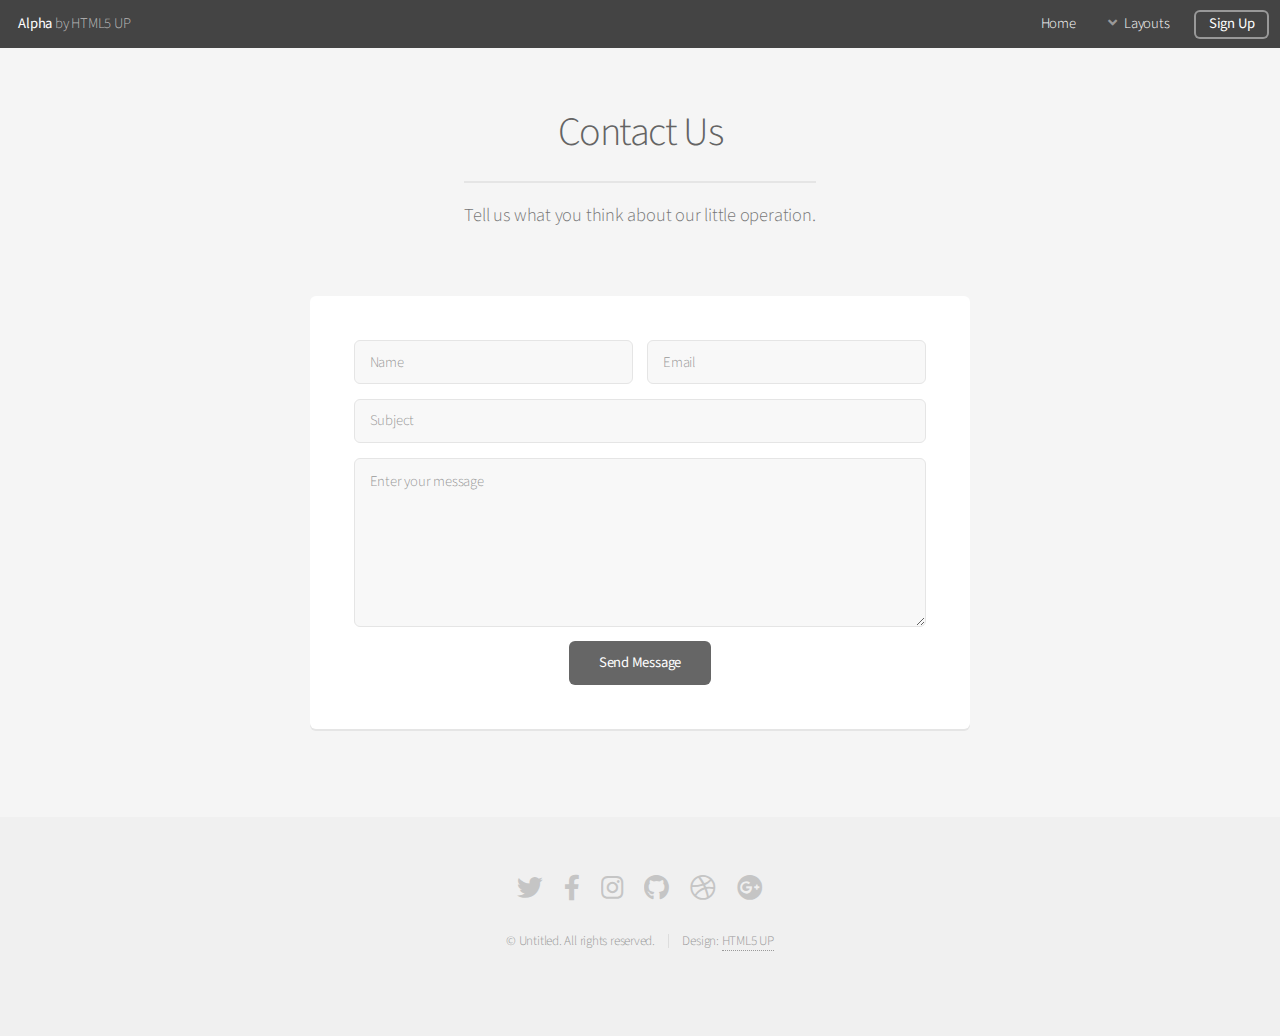
==== contact.html @ 0a2e301f "first commit" ====
<!DOCTYPE HTML>
<!--
	Alpha by HTML5 UP
	html5up.net | @ajlkn
	Free for personal and commercial use under the CCA 3.0 license (html5up.net/license)
-->
<html>
	<head>
		<title>Contact - Alpha by HTML5 UP</title>
		<meta charset="utf-8" />
		<meta name="viewport" content="width=device-width, initial-scale=1, user-scalable=no" />
		<link rel="stylesheet" href="assets/css/main.css" />
	</head>
	<body class="is-preload">
		<div id="page-wrapper">

			<!-- Header -->
				<header id="header">
					<h1><a href="index.html">Alpha</a> by HTML5 UP</h1>
					<nav id="nav">
						<ul>
							<li><a href="index.html">Home</a></li>
							<li>
								<a href="#" class="icon solid fa-angle-down">Layouts</a>
								<ul>
									<li><a href="generic.html">Generic</a></li>
									<li><a href="contact.html">Contact</a></li>
									<li><a href="elements.html">Elements</a></li>
									<li>
										<a href="#">Submenu</a>
										<ul>
											<li><a href="#">Option One</a></li>
											<li><a href="#">Option Two</a></li>
											<li><a href="#">Option Three</a></li>
											<li><a href="#">Option Four</a></li>
										</ul>
									</li>
								</ul>
							</li>
							<li><a href="#" class="button">Sign Up</a></li>
						</ul>
					</nav>
				</header>

			<!-- Main -->
				<section id="main" class="container medium">
					<header>
						<h2>Contact Us</h2>
						<p>Tell us what you think about our little operation.</p>
					</header>
					<div class="box">
						<form method="post" action="#">
							<div class="row gtr-50 gtr-uniform">
								<div class="col-6 col-12-mobilep">
									<input type="text" name="name" id="name" value="" placeholder="Name" />
								</div>
								<div class="col-6 col-12-mobilep">
									<input type="email" name="email" id="email" value="" placeholder="Email" />
								</div>
								<div class="col-12">
									<input type="text" name="subject" id="subject" value="" placeholder="Subject" />
								</div>
								<div class="col-12">
									<textarea name="message" id="message" placeholder="Enter your message" rows="6"></textarea>
								</div>
								<div class="col-12">
									<ul class="actions special">
										<li><input type="submit" value="Send Message" /></li>
									</ul>
								</div>
							</div>
						</form>
					</div>
				</section>

			<!-- Footer -->
				<footer id="footer">
					<ul class="icons">
						<li><a href="#" class="icon brands fa-twitter"><span class="label">Twitter</span></a></li>
						<li><a href="#" class="icon brands fa-facebook-f"><span class="label">Facebook</span></a></li>
						<li><a href="#" class="icon brands fa-instagram"><span class="label">Instagram</span></a></li>
						<li><a href="#" class="icon brands fa-github"><span class="label">Github</span></a></li>
						<li><a href="#" class="icon brands fa-dribbble"><span class="label">Dribbble</span></a></li>
						<li><a href="#" class="icon brands fa-google-plus"><span class="label">Google+</span></a></li>
					</ul>
					<ul class="copyright">
						<li>&copy; Untitled. All rights reserved.</li><li>Design: <a href="http://html5up.net">HTML5 UP</a></li>
					</ul>
				</footer>

		</div>

		<!-- Scripts -->
			<script src="assets/js/jquery.min.js"></script>
			<script src="assets/js/jquery.dropotron.min.js"></script>
			<script src="assets/js/jquery.scrollex.min.js"></script>
			<script src="assets/js/browser.min.js"></script>
			<script src="assets/js/breakpoints.min.js"></script>
			<script src="assets/js/util.js"></script>
			<script src="assets/js/main.js"></script>

	</body>
</html>
---- assets/css/main.css ----
@import url("fontawesome-all.min.css");
@import url("https://fonts.googleapis.com/css?family=Source+Sans+Pro:300,400,300italic,400italic");

/*
	Alpha by HTML5 UP
	html5up.net | @ajlkn
	Free for personal and commercial use under the CCA 3.0 license (html5up.net/license)
*/

/* Reset */

/* Based on meyerweb.com/eric/tools/css/reset (v2.0 | 20110126 | License: public domain) */

	html, body, div, span, applet, object,
	iframe, h1, h2, h3, h4, h5, h6, p, blockquote,
	pre, a, abbr, acronym, address, big, cite,
	code, del, dfn, em, img, ins, kbd, q, s, samp,
	small, strike, strong, sub, sup, tt, var, b,
	u, i, center, dl, dt, dd, ol, ul, li, fieldset,
	form, label, legend, table, caption, tbody,
	tfoot, thead, tr, th, td, article, aside,
	canvas, details, embed, figure, figcaption,
	footer, header, hgroup, menu, nav, output, ruby,
	section, summary, time, mark, audio, video {
		margin: 0;
		padding: 0;
		border: 0;
		font-size: 100%;
		font: inherit;
		vertical-align: baseline;
	}

	article, aside, details, figcaption, figure,
	footer, header, hgroup, menu, nav, section {
		display: block;
	}

	body {
		line-height: 1;
	}

	ol, ul {
		list-style: none;
	}

	blockquote, q {
		quotes: none;
	}

		blockquote:before, blockquote:after, q:before, q:after {
			content: '';
			content: none;
		}

	table {
		border-collapse: collapse;
		border-spacing: 0;
	}

	body {
		-webkit-text-size-adjust: none;
	}

	mark {
		background-color: transparent;
		color: inherit;
	}

	input::-moz-focus-inner {
		border: 0;
		padding: 0;
	}

	input, select, textarea {
		-moz-appearance: none;
		-webkit-appearance: none;
		-ms-appearance: none;
		appearance: none;
	}

/* Basic */

	@-ms-viewport {
		width: device-width;
	}

	body {
		-ms-overflow-style: scrollbar;
	}

	@media screen and (max-width: 480px) {

		html, body {
			min-width: 320px;
		}

	}

	html {
		box-sizing: border-box;
	}

	*, *:before, *:after {
		box-sizing: inherit;
	}

	body {
		background: #f5f5f5;
	}

	body, input, select, textarea {
		color: #777;
		font-family: "Source Sans Pro", sans-serif;
		font-size: 16pt;
		font-weight: 300;
		line-height: 1.65em;
		letter-spacing: -0.015em;
	}

	a {
		-moz-transition: color 0.2s ease-in-out, border-bottom-color 0.2s ease-in-out;
		-webkit-transition: color 0.2s ease-in-out, border-bottom-color 0.2s ease-in-out;
		-ms-transition: color 0.2s ease-in-out, border-bottom-color 0.2s ease-in-out;
		transition: color 0.2s ease-in-out, border-bottom-color 0.2s ease-in-out;
		border-bottom: dotted 1px;
		color: #e89980;
		text-decoration: none;
	}

		a:hover {
			border-bottom-color: transparent;
		}

	strong, b {
		color: #646464;
		font-weight: 400;
	}

	em, i {
		font-style: italic;
	}

	p {
		margin: 0 0 2em 0;
	}

	h1, h2, h3, h4, h5, h6 {
		color: #646464;
		font-weight: 300;
		line-height: 1em;
		margin: 0 0 0.5em 0;
	}

		h1 a, h2 a, h3 a, h4 a, h5 a, h6 a {
			color: inherit;
			text-decoration: none;
		}

	h2 {
		font-size: 2.25em;
		line-height: 1.5em;
		letter-spacing: -0.035em;
	}

	h3 {
		font-size: 1.75em;
		line-height: 1.5em;
		letter-spacing: -0.025em;
	}

	h4 {
		font-size: 1.1em;
		line-height: 1.5em;
		letter-spacing: 0;
	}

	h5 {
		font-size: 0.9em;
		line-height: 1.5em;
		letter-spacing: 0;
	}

	h6 {
		font-size: 0.7em;
		line-height: 1.5em;
		letter-spacing: 0;
	}

	sub {
		font-size: 0.8em;
		position: relative;
		top: 0.5em;
	}

	sup {
		font-size: 0.8em;
		position: relative;
		top: -0.5em;
	}

	hr {
		border: 0;
		border-bottom: solid 2px #e5e5e5;
		margin: 2em 0;
	}

		hr.major {
			margin: 3em 0;
		}

	blockquote {
		border-left: solid 4px #e5e5e5;
		font-style: italic;
		margin: 0 0 2em 0;
		padding: 0.5em 0 0.5em 2em;
	}

	pre {
		-webkit-overflow-scrolling: touch;
		background: #f8f8f8;
		border-radius: 6px;
		border: solid 1px #e5e5e5;
		font-family: monospace;
		font-size: 0.9em;
		line-height: 1.75em;
		margin: 0 0 2em 0;
		overflow-x: auto;
		padding: 1em 1.5em;
	}

	code {
		background: #f8f8f8;
		border-radius: 6px;
		border: solid 1px #e5e5e5;
		font-family: monospace;
		font-size: 0.9em;
		margin: 0 0.25em;
		padding: 0.25em 0.65em;
	}

	.align-left {
		text-align: left;
	}

	.align-center {
		text-align: center;
	}

	.align-right {
		text-align: right;
	}

/* Row */

	.row {
		display: flex;
		flex-wrap: wrap;
		box-sizing: border-box;
		align-items: stretch;
	}

		.row > * {
			box-sizing: border-box;
		}

		.row.gtr-uniform > * > :last-child {
			margin-bottom: 0;
		}

		.row.aln-left {
			justify-content: flex-start;
		}

		.row.aln-center {
			justify-content: center;
		}

		.row.aln-right {
			justify-content: flex-end;
		}

		.row.aln-top {
			align-items: flex-start;
		}

		.row.aln-middle {
			align-items: center;
		}

		.row.aln-bottom {
			align-items: flex-end;
		}

		.row > .imp {
			order: -1;
		}

		.row > .col-1 {
			width: 8.33333%;
		}

		.row > .off-1 {
			margin-left: 8.33333%;
		}

		.row > .col-2 {
			width: 16.66667%;
		}

		.row > .off-2 {
			margin-left: 16.66667%;
		}

		.row > .col-3 {
			width: 25%;
		}

		.row > .off-3 {
			margin-left: 25%;
		}

		.row > .col-4 {
			width: 33.33333%;
		}

		.row > .off-4 {
			margin-left: 33.33333%;
		}

		.row > .col-5 {
			width: 41.66667%;
		}

		.row > .off-5 {
			margin-left: 41.66667%;
		}

		.row > .col-6 {
			width: 50%;
		}

		.row > .off-6 {
			margin-left: 50%;
		}

		.row > .col-7 {
			width: 58.33333%;
		}

		.row > .off-7 {
			margin-left: 58.33333%;
		}

		.row > .col-8 {
			width: 66.66667%;
		}

		.row > .off-8 {
			margin-left: 66.66667%;
		}

		.row > .col-9 {
			width: 75%;
		}

		.row > .off-9 {
			margin-left: 75%;
		}

		.row > .col-10 {
			width: 83.33333%;
		}

		.row > .off-10 {
			margin-left: 83.33333%;
		}

		.row > .col-11 {
			width: 91.66667%;
		}

		.row > .off-11 {
			margin-left: 91.66667%;
		}

		.row > .col-12 {
			width: 100%;
		}

		.row > .off-12 {
			margin-left: 100%;
		}

		.row.gtr-0 {
			margin-top: 0;
			margin-left: 0em;
		}

			.row.gtr-0 > * {
				padding: 0 0 0 0em;
			}

			.row.gtr-0.gtr-uniform {
				margin-top: 0em;
			}

				.row.gtr-0.gtr-uniform > * {
					padding-top: 0em;
				}

		.row.gtr-25 {
			margin-top: 0;
			margin-left: -0.5em;
		}

			.row.gtr-25 > * {
				padding: 0 0 0 0.5em;
			}

			.row.gtr-25.gtr-uniform {
				margin-top: -0.5em;
			}

				.row.gtr-25.gtr-uniform > * {
					padding-top: 0.5em;
				}

		.row.gtr-50 {
			margin-top: 0;
			margin-left: -1em;
		}

			.row.gtr-50 > * {
				padding: 0 0 0 1em;
			}

			.row.gtr-50.gtr-uniform {
				margin-top: -1em;
			}

				.row.gtr-50.gtr-uniform > * {
					padding-top: 1em;
				}

		.row {
			margin-top: 0;
			margin-left: -2em;
		}

			.row > * {
				padding: 0 0 0 2em;
			}

			.row.gtr-uniform {
				margin-top: -2em;
			}

				.row.gtr-uniform > * {
					padding-top: 2em;
				}

		.row.gtr-150 {
			margin-top: 0;
			margin-left: -3em;
		}

			.row.gtr-150 > * {
				padding: 0 0 0 3em;
			}

			.row.gtr-150.gtr-uniform {
				margin-top: -3em;
			}

				.row.gtr-150.gtr-uniform > * {
					padding-top: 3em;
				}

		.row.gtr-200 {
			margin-top: 0;
			margin-left: -4em;
		}

			.row.gtr-200 > * {
				padding: 0 0 0 4em;
			}

			.row.gtr-200.gtr-uniform {
				margin-top: -4em;
			}

				.row.gtr-200.gtr-uniform > * {
					padding-top: 4em;
				}

		@media screen and (max-width: 1680px) {

			.row {
				display: flex;
				flex-wrap: wrap;
				box-sizing: border-box;
				align-items: stretch;
			}

				.row > * {
					box-sizing: border-box;
				}

				.row.gtr-uniform > * > :last-child {
					margin-bottom: 0;
				}

				.row.aln-left {
					justify-content: flex-start;
				}

				.row.aln-center {
					justify-content: center;
				}

				.row.aln-right {
					justify-content: flex-end;
				}

				.row.aln-top {
					align-items: flex-start;
				}

				.row.aln-middle {
					align-items: center;
				}

				.row.aln-bottom {
					align-items: flex-end;
				}

				.row > .imp-wide {
					order: -1;
				}

				.row > .col-1-wide {
					width: 8.33333%;
				}

				.row > .off-1-wide {
					margin-left: 8.33333%;
				}

				.row > .col-2-wide {
					width: 16.66667%;
				}

				.row > .off-2-wide {
					margin-left: 16.66667%;
				}

				.row > .col-3-wide {
					width: 25%;
				}

				.row > .off-3-wide {
					margin-left: 25%;
				}

				.row > .col-4-wide {
					width: 33.33333%;
				}

				.row > .off-4-wide {
					margin-left: 33.33333%;
				}

				.row > .col-5-wide {
					width: 41.66667%;
				}

				.row > .off-5-wide {
					margin-left: 41.66667%;
				}

				.row > .col-6-wide {
					width: 50%;
				}

				.row > .off-6-wide {
					margin-left: 50%;
				}

				.row > .col-7-wide {
					width: 58.33333%;
				}

				.row > .off-7-wide {
					margin-left: 58.33333%;
				}

				.row > .col-8-wide {
					width: 66.66667%;
				}

				.row > .off-8-wide {
					margin-left: 66.66667%;
				}

				.row > .col-9-wide {
					width: 75%;
				}

				.row > .off-9-wide {
					margin-left: 75%;
				}

				.row > .col-10-wide {
					width: 83.33333%;
				}

				.row > .off-10-wide {
					margin-left: 83.33333%;
				}

				.row > .col-11-wide {
					width: 91.66667%;
				}

				.row > .off-11-wide {
					margin-left: 91.66667%;
				}

				.row > .col-12-wide {
					width: 100%;
				}

				.row > .off-12-wide {
					margin-left: 100%;
				}

				.row.gtr-0 {
					margin-top: 0;
					margin-left: 0em;
				}

					.row.gtr-0 > * {
						padding: 0 0 0 0em;
					}

					.row.gtr-0.gtr-uniform {
						margin-top: 0em;
					}

						.row.gtr-0.gtr-uniform > * {
							padding-top: 0em;
						}

				.row.gtr-25 {
					margin-top: 0;
					margin-left: -0.5em;
				}

					.row.gtr-25 > * {
						padding: 0 0 0 0.5em;
					}

					.row.gtr-25.gtr-uniform {
						margin-top: -0.5em;
					}

						.row.gtr-25.gtr-uniform > * {
							padding-top: 0.5em;
						}

				.row.gtr-50 {
					margin-top: 0;
					margin-left: -1em;
				}

					.row.gtr-50 > * {
						padding: 0 0 0 1em;
					}

					.row.gtr-50.gtr-uniform {
						margin-top: -1em;
					}

						.row.gtr-50.gtr-uniform > * {
							padding-top: 1em;
						}

				.row {
					margin-top: 0;
					margin-left: -2em;
				}

					.row > * {
						padding: 0 0 0 2em;
					}

					.row.gtr-uniform {
						margin-top: -2em;
					}

						.row.gtr-uniform > * {
							padding-top: 2em;
						}

				.row.gtr-150 {
					margin-top: 0;
					margin-left: -3em;
				}

					.row.gtr-150 > * {
						padding: 0 0 0 3em;
					}

					.row.gtr-150.gtr-uniform {
						margin-top: -3em;
					}

						.row.gtr-150.gtr-uniform > * {
							padding-top: 3em;
						}

				.row.gtr-200 {
					margin-top: 0;
					margin-left: -4em;
				}

					.row.gtr-200 > * {
						padding: 0 0 0 4em;
					}

					.row.gtr-200.gtr-uniform {
						margin-top: -4em;
					}

						.row.gtr-200.gtr-uniform > * {
							padding-top: 4em;
						}

		}

		@media screen and (max-width: 1280px) {

			.row {
				display: flex;
				flex-wrap: wrap;
				box-sizing: border-box;
				align-items: stretch;
			}

				.row > * {
					box-sizing: border-box;
				}

				.row.gtr-uniform > * > :last-child {
					margin-bottom: 0;
				}

				.row.aln-left {
					justify-content: flex-start;
				}

				.row.aln-center {
					justify-content: center;
				}

				.row.aln-right {
					justify-content: flex-end;
				}

				.row.aln-top {
					align-items: flex-start;
				}

				.row.aln-middle {
					align-items: center;
				}

				.row.aln-bottom {
					align-items: flex-end;
				}

				.row > .imp-normal {
					order: -1;
				}

				.row > .col-1-normal {
					width: 8.33333%;
				}

				.row > .off-1-normal {
					margin-left: 8.33333%;
				}

				.row > .col-2-normal {
					width: 16.66667%;
				}

				.row > .off-2-normal {
					margin-left: 16.66667%;
				}

				.row > .col-3-normal {
					width: 25%;
				}

				.row > .off-3-normal {
					margin-left: 25%;
				}

				.row > .col-4-normal {
					width: 33.33333%;
				}

				.row > .off-4-normal {
					margin-left: 33.33333%;
				}

				.row > .col-5-normal {
					width: 41.66667%;
				}

				.row > .off-5-normal {
					margin-left: 41.66667%;
				}

				.row > .col-6-normal {
					width: 50%;
				}

				.row > .off-6-normal {
					margin-left: 50%;
				}

				.row > .col-7-normal {
					width: 58.33333%;
				}

				.row > .off-7-normal {
					margin-left: 58.33333%;
				}

				.row > .col-8-normal {
					width: 66.66667%;
				}

				.row > .off-8-normal {
					margin-left: 66.66667%;
				}

				.row > .col-9-normal {
					width: 75%;
				}

				.row > .off-9-normal {
					margin-left: 75%;
				}

				.row > .col-10-normal {
					width: 83.33333%;
				}

				.row > .off-10-normal {
					margin-left: 83.33333%;
				}

				.row > .col-11-normal {
					width: 91.66667%;
				}

				.row > .off-11-normal {
					margin-left: 91.66667%;
				}

				.row > .col-12-normal {
					width: 100%;
				}

				.row > .off-12-normal {
					margin-left: 100%;
				}

				.row.gtr-0 {
					margin-top: 0;
					margin-left: 0em;
				}

					.row.gtr-0 > * {
						padding: 0 0 0 0em;
					}

					.row.gtr-0.gtr-uniform {
						margin-top: 0em;
					}

						.row.gtr-0.gtr-uniform > * {
							padding-top: 0em;
						}

				.row.gtr-25 {
					margin-top: 0;
					margin-left: -0.5em;
				}

					.row.gtr-25 > * {
						padding: 0 0 0 0.5em;
					}

					.row.gtr-25.gtr-uniform {
						margin-top: -0.5em;
					}

						.row.gtr-25.gtr-uniform > * {
							padding-top: 0.5em;
						}

				.row.gtr-50 {
					margin-top: 0;
					margin-left: -1em;
				}

					.row.gtr-50 > * {
						padding: 0 0 0 1em;
					}

					.row.gtr-50.gtr-uniform {
						margin-top: -1em;
					}

						.row.gtr-50.gtr-uniform > * {
							padding-top: 1em;
						}

				.row {
					margin-top: 0;
					margin-left: -2em;
				}

					.row > * {
						padding: 0 0 0 2em;
					}

					.row.gtr-uniform {
						margin-top: -2em;
					}

						.row.gtr-uniform > * {
							padding-top: 2em;
						}

				.row.gtr-150 {
					margin-top: 0;
					margin-left: -3em;
				}

					.row.gtr-150 > * {
						padding: 0 0 0 3em;
					}

					.row.gtr-150.gtr-uniform {
						margin-top: -3em;
					}

						.row.gtr-150.gtr-uniform > * {
							padding-top: 3em;
						}

				.row.gtr-200 {
					margin-top: 0;
					margin-left: -4em;
				}

					.row.gtr-200 > * {
						padding: 0 0 0 4em;
					}

					.row.gtr-200.gtr-uniform {
						margin-top: -4em;
					}

						.row.gtr-200.gtr-uniform > * {
							padding-top: 4em;
						}

		}

		@media screen and (max-width: 980px) {

			.row {
				display: flex;
				flex-wrap: wrap;
				box-sizing: border-box;
				align-items: stretch;
			}

				.row > * {
					box-sizing: border-box;
				}

				.row.gtr-uniform > * > :last-child {
					margin-bottom: 0;
				}

				.row.aln-left {
					justify-content: flex-start;
				}

				.row.aln-center {
					justify-content: center;
				}

				.row.aln-right {
					justify-content: flex-end;
				}

				.row.aln-top {
					align-items: flex-start;
				}

				.row.aln-middle {
					align-items: center;
				}

				.row.aln-bottom {
					align-items: flex-end;
				}

				.row > .imp-narrow {
					order: -1;
				}

				.row > .col-1-narrow {
					width: 8.33333%;
				}

				.row > .off-1-narrow {
					margin-left: 8.33333%;
				}

				.row > .col-2-narrow {
					width: 16.66667%;
				}

				.row > .off-2-narrow {
					margin-left: 16.66667%;
				}

				.row > .col-3-narrow {
					width: 25%;
				}

				.row > .off-3-narrow {
					margin-left: 25%;
				}

				.row > .col-4-narrow {
					width: 33.33333%;
				}

				.row > .off-4-narrow {
					margin-left: 33.33333%;
				}

				.row > .col-5-narrow {
					width: 41.66667%;
				}

				.row > .off-5-narrow {
					margin-left: 41.66667%;
				}

				.row > .col-6-narrow {
					width: 50%;
				}

				.row > .off-6-narrow {
					margin-left: 50%;
				}

				.row > .col-7-narrow {
					width: 58.33333%;
				}

				.row > .off-7-narrow {
					margin-left: 58.33333%;
				}

				.row > .col-8-narrow {
					width: 66.66667%;
				}

				.row > .off-8-narrow {
					margin-left: 66.66667%;
				}

				.row > .col-9-narrow {
					width: 75%;
				}

				.row > .off-9-narrow {
					margin-left: 75%;
				}

				.row > .col-10-narrow {
					width: 83.33333%;
				}

				.row > .off-10-narrow {
					margin-left: 83.33333%;
				}

				.row > .col-11-narrow {
					width: 91.66667%;
				}

				.row > .off-11-narrow {
					margin-left: 91.66667%;
				}

				.row > .col-12-narrow {
					width: 100%;
				}

				.row > .off-12-narrow {
					margin-left: 100%;
				}

				.row.gtr-0 {
					margin-top: 0;
					margin-left: 0em;
				}

					.row.gtr-0 > * {
						padding: 0 0 0 0em;
					}

					.row.gtr-0.gtr-uniform {
						margin-top: 0em;
					}

						.row.gtr-0.gtr-uniform > * {
							padding-top: 0em;
						}

				.row.gtr-25 {
					margin-top: 0;
					margin-left: -0.5em;
				}

					.row.gtr-25 > * {
						padding: 0 0 0 0.5em;
					}

					.row.gtr-25.gtr-uniform {
						margin-top: -0.5em;
					}

						.row.gtr-25.gtr-uniform > * {
							padding-top: 0.5em;
						}

				.row.gtr-50 {
					margin-top: 0;
					margin-left: -1em;
				}

					.row.gtr-50 > * {
						padding: 0 0 0 1em;
					}

					.row.gtr-50.gtr-uniform {
						margin-top: -1em;
					}

						.row.gtr-50.gtr-uniform > * {
							padding-top: 1em;
						}

				.row {
					margin-top: 0;
					margin-left: -2em;
				}

					.row > * {
						padding: 0 0 0 2em;
					}

					.row.gtr-uniform {
						margin-top: -2em;
					}

						.row.gtr-uniform > * {
							padding-top: 2em;
						}

				.row.gtr-150 {
					margin-top: 0;
					margin-left: -3em;
				}

					.row.gtr-150 > * {
						padding: 0 0 0 3em;
					}

					.row.gtr-150.gtr-uniform {
						margin-top: -3em;
					}

						.row.gtr-150.gtr-uniform > * {
							padding-top: 3em;
						}

				.row.gtr-200 {
					margin-top: 0;
					margin-left: -4em;
				}

					.row.gtr-200 > * {
						padding: 0 0 0 4em;
					}

					.row.gtr-200.gtr-uniform {
						margin-top: -4em;
					}

						.row.gtr-200.gtr-uniform > * {
							padding-top: 4em;
						}

		}

		@media screen and (max-width: 840px) {

			.row {
				display: flex;
				flex-wrap: wrap;
				box-sizing: border-box;
				align-items: stretch;
			}

				.row > * {
					box-sizing: border-box;
				}

				.row.gtr-uniform > * > :last-child {
					margin-bottom: 0;
				}

				.row.aln-left {
					justify-content: flex-start;
				}

				.row.aln-center {
					justify-content: center;
				}

				.row.aln-right {
					justify-content: flex-end;
				}

				.row.aln-top {
					align-items: flex-start;
				}

				.row.aln-middle {
					align-items: center;
				}

				.row.aln-bottom {
					align-items: flex-end;
				}

				.row > .imp-narrower {
					order: -1;
				}

				.row > .col-1-narrower {
					width: 8.33333%;
				}

				.row > .off-1-narrower {
					margin-left: 8.33333%;
				}

				.row > .col-2-narrower {
					width: 16.66667%;
				}

				.row > .off-2-narrower {
					margin-left: 16.66667%;
				}

				.row > .col-3-narrower {
					width: 25%;
				}

				.row > .off-3-narrower {
					margin-left: 25%;
				}

				.row > .col-4-narrower {
					width: 33.33333%;
				}

				.row > .off-4-narrower {
					margin-left: 33.33333%;
				}

				.row > .col-5-narrower {
					width: 41.66667%;
				}

				.row > .off-5-narrower {
					margin-left: 41.66667%;
				}

				.row > .col-6-narrower {
					width: 50%;
				}

				.row > .off-6-narrower {
					margin-left: 50%;
				}

				.row > .col-7-narrower {
					width: 58.33333%;
				}

				.row > .off-7-narrower {
					margin-left: 58.33333%;
				}

				.row > .col-8-narrower {
					width: 66.66667%;
				}

				.row > .off-8-narrower {
					margin-left: 66.66667%;
				}

				.row > .col-9-narrower {
					width: 75%;
				}

				.row > .off-9-narrower {
					margin-left: 75%;
				}

				.row > .col-10-narrower {
					width: 83.33333%;
				}

				.row > .off-10-narrower {
					margin-left: 83.33333%;
				}

				.row > .col-11-narrower {
					width: 91.66667%;
				}

				.row > .off-11-narrower {
					margin-left: 91.66667%;
				}

				.row > .col-12-narrower {
					width: 100%;
				}

				.row > .off-12-narrower {
					margin-left: 100%;
				}

				.row.gtr-0 {
					margin-top: 0;
					margin-left: 0em;
				}

					.row.gtr-0 > * {
						padding: 0 0 0 0em;
					}

					.row.gtr-0.gtr-uniform {
						margin-top: 0em;
					}

						.row.gtr-0.gtr-uniform > * {
							padding-top: 0em;
						}

				.row.gtr-25 {
					margin-top: 0;
					margin-left: -0.5em;
				}

					.row.gtr-25 > * {
						padding: 0 0 0 0.5em;
					}

					.row.gtr-25.gtr-uniform {
						margin-top: -0.5em;
					}

						.row.gtr-25.gtr-uniform > * {
							padding-top: 0.5em;
						}

				.row.gtr-50 {
					margin-top: 0;
					margin-left: -1em;
				}

					.row.gtr-50 > * {
						padding: 0 0 0 1em;
					}

					.row.gtr-50.gtr-uniform {
						margin-top: -1em;
					}

						.row.gtr-50.gtr-uniform > * {
							padding-top: 1em;
						}

				.row {
					margin-top: 0;
					margin-left: -2em;
				}

					.row > * {
						padding: 0 0 0 2em;
					}

					.row.gtr-uniform {
						margin-top: -2em;
					}

						.row.gtr-uniform > * {
							padding-top: 2em;
						}

				.row.gtr-150 {
					margin-top: 0;
					margin-left: -3em;
				}

					.row.gtr-150 > * {
						padding: 0 0 0 3em;
					}

					.row.gtr-150.gtr-uniform {
						margin-top: -3em;
					}

						.row.gtr-150.gtr-uniform > * {
							padding-top: 3em;
						}

				.row.gtr-200 {
					margin-top: 0;
					margin-left: -4em;
				}

					.row.gtr-200 > * {
						padding: 0 0 0 4em;
					}

					.row.gtr-200.gtr-uniform {
						margin-top: -4em;
					}

						.row.gtr-200.gtr-uniform > * {
							padding-top: 4em;
						}

		}

		@media screen and (max-width: 736px) {

			.row {
				display: flex;
				flex-wrap: wrap;
				box-sizing: border-box;
				align-items: stretch;
			}

				.row > * {
					box-sizing: border-box;
				}

				.row.gtr-uniform > * > :last-child {
					margin-bottom: 0;
				}

				.row.aln-left {
					justify-content: flex-start;
				}

				.row.aln-center {
					justify-content: center;
				}

				.row.aln-right {
					justify-content: flex-end;
				}

				.row.aln-top {
					align-items: flex-start;
				}

				.row.aln-middle {
					align-items: center;
				}

				.row.aln-bottom {
					align-items: flex-end;
				}

				.row > .imp-mobile {
					order: -1;
				}

				.row > .col-1-mobile {
					width: 8.33333%;
				}

				.row > .off-1-mobile {
					margin-left: 8.33333%;
				}

				.row > .col-2-mobile {
					width: 16.66667%;
				}

				.row > .off-2-mobile {
					margin-left: 16.66667%;
				}

				.row > .col-3-mobile {
					width: 25%;
				}

				.row > .off-3-mobile {
					margin-left: 25%;
				}

				.row > .col-4-mobile {
					width: 33.33333%;
				}

				.row > .off-4-mobile {
					margin-left: 33.33333%;
				}

				.row > .col-5-mobile {
					width: 41.66667%;
				}

				.row > .off-5-mobile {
					margin-left: 41.66667%;
				}

				.row > .col-6-mobile {
					width: 50%;
				}

				.row > .off-6-mobile {
					margin-left: 50%;
				}

				.row > .col-7-mobile {
					width: 58.33333%;
				}

				.row > .off-7-mobile {
					margin-left: 58.33333%;
				}

				.row > .col-8-mobile {
					width: 66.66667%;
				}

				.row > .off-8-mobile {
					margin-left: 66.66667%;
				}

				.row > .col-9-mobile {
					width: 75%;
				}

				.row > .off-9-mobile {
					margin-left: 75%;
				}

				.row > .col-10-mobile {
					width: 83.33333%;
				}

				.row > .off-10-mobile {
					margin-left: 83.33333%;
				}

				.row > .col-11-mobile {
					width: 91.66667%;
				}

				.row > .off-11-mobile {
					margin-left: 91.66667%;
				}

				.row > .col-12-mobile {
					width: 100%;
				}

				.row > .off-12-mobile {
					margin-left: 100%;
				}

				.row.gtr-0 {
					margin-top: 0;
					margin-left: 0em;
				}

					.row.gtr-0 > * {
						padding: 0 0 0 0em;
					}

					.row.gtr-0.gtr-uniform {
						margin-top: 0em;
					}

						.row.gtr-0.gtr-uniform > * {
							padding-top: 0em;
						}

				.row.gtr-25 {
					margin-top: 0;
					margin-left: -0.5em;
				}

					.row.gtr-25 > * {
						padding: 0 0 0 0.5em;
					}

					.row.gtr-25.gtr-uniform {
						margin-top: -0.5em;
					}

						.row.gtr-25.gtr-uniform > * {
							padding-top: 0.5em;
						}

				.row.gtr-50 {
					margin-top: 0;
					margin-left: -1em;
				}

					.row.gtr-50 > * {
						padding: 0 0 0 1em;
					}

					.row.gtr-50.gtr-uniform {
						margin-top: -1em;
					}

						.row.gtr-50.gtr-uniform > * {
							padding-top: 1em;
						}

				.row {
					margin-top: 0;
					margin-left: -2em;
				}

					.row > * {
						padding: 0 0 0 2em;
					}

					.row.gtr-uniform {
						margin-top: -2em;
					}

						.row.gtr-uniform > * {
							padding-top: 2em;
						}

				.row.gtr-150 {
					margin-top: 0;
					margin-left: -3em;
				}

					.row.gtr-150 > * {
						padding: 0 0 0 3em;
					}

					.row.gtr-150.gtr-uniform {
						margin-top: -3em;
					}

						.row.gtr-150.gtr-uniform > * {
							padding-top: 3em;
						}

				.row.gtr-200 {
					margin-top: 0;
					margin-left: -4em;
				}

					.row.gtr-200 > * {
						padding: 0 0 0 4em;
					}

					.row.gtr-200.gtr-uniform {
						margin-top: -4em;
					}

						.row.gtr-200.gtr-uniform > * {
							padding-top: 4em;
						}

		}

		@media screen and (max-width: 480px) {

			.row {
				display: flex;
				flex-wrap: wrap;
				box-sizing: border-box;
				align-items: stretch;
			}

				.row > * {
					box-sizing: border-box;
				}

				.row.gtr-uniform > * > :last-child {
					margin-bottom: 0;
				}

				.row.aln-left {
					justify-content: flex-start;
				}

				.row.aln-center {
					justify-content: center;
				}

				.row.aln-right {
					justify-content: flex-end;
				}

				.row.aln-top {
					align-items: flex-start;
				}

				.row.aln-middle {
					align-items: center;
				}

				.row.aln-bottom {
					align-items: flex-end;
				}

				.row > .imp-mobilep {
					order: -1;
				}

				.row > .col-1-mobilep {
					width: 8.33333%;
				}

				.row > .off-1-mobilep {
					margin-left: 8.33333%;
				}

				.row > .col-2-mobilep {
					width: 16.66667%;
				}

				.row > .off-2-mobilep {
					margin-left: 16.66667%;
				}

				.row > .col-3-mobilep {
					width: 25%;
				}

				.row > .off-3-mobilep {
					margin-left: 25%;
				}

				.row > .col-4-mobilep {
					width: 33.33333%;
				}

				.row > .off-4-mobilep {
					margin-left: 33.33333%;
				}

				.row > .col-5-mobilep {
					width: 41.66667%;
				}

				.row > .off-5-mobilep {
					margin-left: 41.66667%;
				}

				.row > .col-6-mobilep {
					width: 50%;
				}

				.row > .off-6-mobilep {
					margin-left: 50%;
				}

				.row > .col-7-mobilep {
					width: 58.33333%;
				}

				.row > .off-7-mobilep {
					margin-left: 58.33333%;
				}

				.row > .col-8-mobilep {
					width: 66.66667%;
				}

				.row > .off-8-mobilep {
					margin-left: 66.66667%;
				}

				.row > .col-9-mobilep {
					width: 75%;
				}

				.row > .off-9-mobilep {
					margin-left: 75%;
				}

				.row > .col-10-mobilep {
					width: 83.33333%;
				}

				.row > .off-10-mobilep {
					margin-left: 83.33333%;
				}

				.row > .col-11-mobilep {
					width: 91.66667%;
				}

				.row > .off-11-mobilep {
					margin-left: 91.66667%;
				}

				.row > .col-12-mobilep {
					width: 100%;
				}

				.row > .off-12-mobilep {
					margin-left: 100%;
				}

				.row.gtr-0 {
					margin-top: 0;
					margin-left: 0em;
				}

					.row.gtr-0 > * {
						padding: 0 0 0 0em;
					}

					.row.gtr-0.gtr-uniform {
						margin-top: 0em;
					}

						.row.gtr-0.gtr-uniform > * {
							padding-top: 0em;
						}

				.row.gtr-25 {
					margin-top: 0;
					margin-left: -0.5em;
				}

					.row.gtr-25 > * {
						padding: 0 0 0 0.5em;
					}

					.row.gtr-25.gtr-uniform {
						margin-top: -0.5em;
					}

						.row.gtr-25.gtr-uniform > * {
							padding-top: 0.5em;
						}

				.row.gtr-50 {
					margin-top: 0;
					margin-left: -1em;
				}

					.row.gtr-50 > * {
						padding: 0 0 0 1em;
					}

					.row.gtr-50.gtr-uniform {
						margin-top: -1em;
					}

						.row.gtr-50.gtr-uniform > * {
							padding-top: 1em;
						}

				.row {
					margin-top: 0;
					margin-left: -2em;
				}

					.row > * {
						padding: 0 0 0 2em;
					}

					.row.gtr-uniform {
						margin-top: -2em;
					}

						.row.gtr-uniform > * {
							padding-top: 2em;
						}

				.row.gtr-150 {
					margin-top: 0;
					margin-left: -3em;
				}

					.row.gtr-150 > * {
						padding: 0 0 0 3em;
					}

					.row.gtr-150.gtr-uniform {
						margin-top: -3em;
					}

						.row.gtr-150.gtr-uniform > * {
							padding-top: 3em;
						}

				.row.gtr-200 {
					margin-top: 0;
					margin-left: -4em;
				}

					.row.gtr-200 > * {
						padding: 0 0 0 4em;
					}

					.row.gtr-200.gtr-uniform {
						margin-top: -4em;
					}

						.row.gtr-200.gtr-uniform > * {
							padding-top: 4em;
						}

		}

/* Container */

	.container {
		margin: 0 auto;
		max-width: calc(100% - 5em);
		width: 60em;
	}

		.container.xsmall {
			width: 15em;
		}

		.container.small {
			width: 30em;
		}

		.container.medium {
			width: 45em;
		}

		.container.large {
			width: 75em;
		}

		.container.xlarge {
			width: 90em;
		}

		.container.max {
			width: 100%;
		}

		@media screen and (max-width: 840px) {

			.container {
				width: 100% !important;
			}

		}

		@media screen and (max-width: 736px) {

			.container {
				max-width: 100%;
			}

		}

/* Section/Article */

	section.special, article.special {
		text-align: center;
	}

	header p {
		color: #999;
		position: relative;
		margin: 0 0 1.5em 0;
		font-style: italic;
	}

	header h2 + p {
		font-size: 1.25em;
		margin-top: -1em;
		line-height: 1.5em;
	}

	header h3 + p {
		font-size: 1.1em;
		margin-top: -0.85em;
		line-height: 1.5em;
	}

	header h4 + p,
	header h5 + p,
	header h6 + p {
		font-size: 0.8em;
		margin-top: -0.5em;
		line-height: 1.5em;
	}

	header.major {
		padding: 1em 0;
		text-align: center;
	}

		header.major h2 {
			margin: 0;
		}

		header.major p {
			display: inline-block;
			border-top: solid 2px #e5e5e5;
			color: #777;
			margin: 1.5em 0 0 0;
			padding: 1.5em 0 0 0;
			font-style: normal;
		}

/* Form */

	form {
		margin: 0 0 2em 0;
	}

	label {
		color: #646464;
		display: block;
		font-size: 0.9em;
		font-weight: 300;
		margin: 0 0 1em 0;
	}

	input[type="text"],
	input[type="password"],
	input[type="email"],
	select,
	textarea {
		-moz-appearance: none;
		-webkit-appearance: none;
		-ms-appearance: none;
		appearance: none;
		background-color: #f8f8f8;
		border-radius: 6px;
		border: solid 1px #e5e5e5;
		color: inherit;
		display: block;
		outline: 0;
		padding: 0 1em;
		text-decoration: none;
		width: 100%;
	}

		input[type="text"]:invalid,
		input[type="password"]:invalid,
		input[type="email"]:invalid,
		select:invalid,
		textarea:invalid {
			box-shadow: none;
		}

		input[type="text"]:focus,
		input[type="password"]:focus,
		input[type="email"]:focus,
		select:focus,
		textarea:focus {
			border-color: #e89980;
			box-shadow: 0 0 0 2px #e89980;
		}

	select {
		background-image: url("data:image/svg+xml;charset=utf8,%3Csvg xmlns='http://www.w3.org/2000/svg' width='40' height='40' preserveAspectRatio='none' viewBox='0 0 40 40'%3E%3Cpath d='M9.4,12.3l10.4,10.4l10.4-10.4c0.2-0.2,0.5-0.4,0.9-0.4c0.3,0,0.6,0.1,0.9,0.4l3.3,3.3c0.2,0.2,0.4,0.5,0.4,0.9 c0,0.4-0.1,0.6-0.4,0.9L20.7,31.9c-0.2,0.2-0.5,0.4-0.9,0.4c-0.3,0-0.6-0.1-0.9-0.4L4.3,17.3c-0.2-0.2-0.4-0.5-0.4-0.9 c0-0.4,0.1-0.6,0.4-0.9l3.3-3.3c0.2-0.2,0.5-0.4,0.9-0.4S9.1,12.1,9.4,12.3z' fill='%23e5e5e5' /%3E%3C/svg%3E");
		background-size: 1.25em;
		background-repeat: no-repeat;
		background-position: calc(100% - 1em) center;
		height: 3em;
		padding-right: 3em;
		text-overflow: ellipsis;
	}

		select option {
			color: #777;
			background-color: #f5f5f5;
		}

		select:focus::-ms-value {
			background-color: transparent;
		}

		select::-ms-expand {
			display: none;
		}

	input[type="text"],
	input[type="password"],
	input[type="email"],
	select {
		height: 3em;
	}

	textarea {
		padding: 0.75em 1em;
	}

	input[type="checkbox"],
	input[type="radio"] {
		-moz-appearance: none;
		-webkit-appearance: none;
		-ms-appearance: none;
		appearance: none;
		display: block;
		float: left;
		margin-right: -2em;
		opacity: 0;
		width: 1em;
		z-index: -1;
	}

		input[type="checkbox"] + label,
		input[type="radio"] + label {
			text-decoration: none;
			color: #777;
			cursor: pointer;
			display: inline-block;
			font-size: 1em;
			font-weight: 300;
			padding-left: 2.55em;
			padding-right: 0.75em;
			position: relative;
		}

			input[type="checkbox"] + label:before,
			input[type="radio"] + label:before {
				-moz-osx-font-smoothing: grayscale;
				-webkit-font-smoothing: antialiased;
				display: inline-block;
				font-style: normal;
				font-variant: normal;
				text-rendering: auto;
				line-height: 1;
				text-transform: none !important;
				font-family: 'Font Awesome 5 Free';
				font-weight: 900;
			}

			input[type="checkbox"] + label:before,
			input[type="radio"] + label:before {
				background: #f8f8f8;
				border-radius: 6px;
				border: solid 1px #e5e5e5;
				content: '';
				display: inline-block;
				font-size: 0.8em;
				height: 2.25em;
				left: 0;
				line-height: 2.25em;
				position: absolute;
				text-align: center;
				top: 0;
				width: 2.25em;
			}

		input[type="checkbox"]:checked + label:before,
		input[type="radio"]:checked + label:before {
			background: #666;
			border-color: #666;
			color: #ffffff;
			content: '\f00c';
		}

		input[type="checkbox"]:focus + label:before,
		input[type="radio"]:focus + label:before {
			border-color: #e89980;
			box-shadow: 0 0 0 1px #e89980;
		}

	input[type="checkbox"] + label:before {
		border-radius: 6px;
	}

	input[type="radio"] + label:before {
		border-radius: 100%;
	}

	::-webkit-input-placeholder {
		color: #999 !important;
		opacity: 1.0;
	}

	:-moz-placeholder {
		color: #999 !important;
		opacity: 1.0;
	}

	::-moz-placeholder {
		color: #999 !important;
		opacity: 1.0;
	}

	:-ms-input-placeholder {
		color: #999 !important;
		opacity: 1.0;
	}

/* Box */

	.box {
		background: #fff;
		border-radius: 6px;
		box-shadow: 0 2px 0 0 #e5e5e5;
		margin: 0 0 2em 0;
		padding: 3em;
	}

		.box > :last-child {
			margin-bottom: 0;
		}

		.box.alt {
			background: none !important;
			border-radius: 0 !important;
			box-shadow: none !important;
			margin: 0 0 2em 0;
			padding: 0 !important;
		}

		.box.features .features-row {
			border-top: solid 2px #e5e5e5;
			position: relative;
		}

			.box.features .features-row:after {
				clear: both;
				content: '';
				display: block;
			}

			.box.features .features-row section {
				float: left;
				padding: 3em;
				width: 50%;
			}

				.box.features .features-row section :last-child {
					margin-bottom: 0;
				}

				.box.features .features-row section:nth-child(2n) {
					padding-right: 0;
				}

					.box.features .features-row section:nth-child(2n):before {
						background: #e5e5e5;
						content: '';
						display: block;
						height: 100%;
						margin-left: -3em;
						position: absolute;
						top: 0;
						width: 2px;
					}

				.box.features .features-row section:nth-child(2n-1) {
					padding-left: 0;
				}

			.box.features .features-row:first-child {
				border-top: 0;
			}

				.box.features .features-row:first-child section {
					padding-top: 0;
				}

			.box.features .features-row:last-child {
				padding-bottom: 0;
			}

				.box.features .features-row:last-child section {
					padding-bottom: 0;
				}

		.box.special {
			text-align: center;
		}

		.box .image.featured {
			border-radius: 0;
			display: block;
			margin: 3em 0 3em -3em;
			position: relative;
			width: calc(100% + 6em);
		}

			.box .image.featured img {
				border-radius: 0;
				display: block;
				width: 100%;
			}

			.box .image.featured:first-child {
				border-radius: 6px 6px 0 0;
				margin-bottom: 3em;
				margin-top: -3em;
			}

				.box .image.featured:first-child img {
					border-radius: 6px 6px 0 0;
				}

			.box .image.featured:last-child {
				border-radius: 0 0 6px 6px;
				margin-bottom: -3em;
				margin-top: 3em;
			}

				.box .image.featured:last-child img {
					border-radius: 0 0 6px 6px;
				}

/* Icon */

	.icon {
		text-decoration: none;
		border-bottom: none;
		position: relative;
	}

		.icon:before {
			-moz-osx-font-smoothing: grayscale;
			-webkit-font-smoothing: antialiased;
			display: inline-block;
			font-style: normal;
			font-variant: normal;
			text-rendering: auto;
			line-height: 1;
			text-transform: none !important;
			font-family: 'Font Awesome 5 Free';
			font-weight: 400;
		}

		.icon > .label {
			display: none;
		}

		.icon:before {
			line-height: inherit;
		}

		.icon.solid:before {
			font-weight: 900;
		}

		.icon.brands:before {
			font-family: 'Font Awesome 5 Brands';
		}

		.icon.major {
			background: #666;
			border-radius: 100%;
			color: #ffffff;
			cursor: default;
			display: inline-block;
			height: 5.5em;
			line-height: 5.5em;
			margin: 0 0 2em 0;
			width: 5.5em;
		}

			.icon.major:before {
				font-size: 2.5em;
			}

			.icon.major.accent1 {
				background: #666;
				color: #ffffff;
			}

			.icon.major.accent2 {
				background: #e89980;
				color: #ffffff;
			}

			.icon.major.accent3 {
				background: #7fcdb8;
				color: #ffffff;
			}

			.icon.major.accent4 {
				background: #90b0ba;
				color: #ffffff;
			}

			.icon.major.accent5 {
				background: #e5cb95;
				color: #ffffff;
			}
			.icon.major.accent6 {
				background: #ef4949;
				color: #ffffff;
			}

/* Image */

	.image {
		border-radius: 6px;
		border: 0;
		display: inline-block;
		position: relative;
	}

		.image img {
			border-radius: 6px;
			display: block;
		}

		.image.left {
			float: left;
			padding: 0 1.5em 1em 0;
			top: 0.25em;
		}

		.image.right {
			float: right;
			padding: 0 0 1em 1.5em;
			top: 0.25em;
		}

		.image.fit {
			display: block;
			margin: 0 0 2em 0;
			width: 100%;
		}

			.image.fit img {
				display: block;
				width: 100%;
			}

/* List */

	ol {
		list-style: decimal;
		margin: 0 0 2em 0;
		padding-left: 1.25em;
	}

		ol li {
			padding-left: 0.25em;
		}

	ul {
		list-style: disc;
		margin: 0 0 2em 0;
		padding-left: 1em;
	}

		ul li {
			padding-left: 0.5em;
		}

		ul.alt {
			list-style: none;
			padding-left: 0;
		}

			ul.alt li {
				border-top: solid 1px #e5e5e5;
				padding: 0.5em 0;
			}

				ul.alt li:first-child {
					border-top: 0;
					padding-top: 0;
				}

		ul.icons {
			cursor: default;
			list-style: none;
			padding-left: 0;
		}

			ul.icons li {
				display: inline-block;
				padding: 0 1.25em 0 0;
			}

				ul.icons li:last-child {
					padding-right: 0;
				}

				ul.icons li .icon {
					color: inherit;
				}

					ul.icons li .icon:before {
						font-size: 1.75em;
					}

	dl {
		margin: 0 0 2em 0;
	}

/* Actions */

	ul.actions {
		display: -moz-flex;
		display: -webkit-flex;
		display: -ms-flex;
		display: flex;
		cursor: default;
		list-style: none;
		margin-left: -1em;
		padding-left: 0;
	}

		ul.actions li {
			padding: 0 0 0 1em;
			vertical-align: middle;
		}

		ul.actions.special {
			-moz-justify-content: center;
			-webkit-justify-content: center;
			-ms-justify-content: center;
			justify-content: center;
			width: 100%;
			margin-left: 0;
		}

			ul.actions.special li:first-child {
				padding-left: 0;
			}

		ul.actions.stacked {
			-moz-flex-direction: column;
			-webkit-flex-direction: column;
			-ms-flex-direction: column;
			flex-direction: column;
			margin-left: 0;
		}

			ul.actions.stacked li {
				padding: 1.3em 0 0 0;
			}

				ul.actions.stacked li:first-child {
					padding-top: 0;
				}

		ul.actions.fit {
			width: calc(100% + 1em);
		}

			ul.actions.fit li {
				-moz-flex-grow: 1;
				-webkit-flex-grow: 1;
				-ms-flex-grow: 1;
				flex-grow: 1;
				-moz-flex-shrink: 1;
				-webkit-flex-shrink: 1;
				-ms-flex-shrink: 1;
				flex-shrink: 1;
				width: 100%;
			}

				ul.actions.fit li > * {
					width: 100%;
				}

			ul.actions.fit.stacked {
				width: 100%;
			}

		@media screen and (max-width: 480px) {

			ul.actions:not(.fixed) {
				-moz-flex-direction: column;
				-webkit-flex-direction: column;
				-ms-flex-direction: column;
				flex-direction: column;
				margin-left: 0;
				width: 100% !important;
			}

				ul.actions:not(.fixed) li {
					-moz-flex-grow: 1;
					-webkit-flex-grow: 1;
					-ms-flex-grow: 1;
					flex-grow: 1;
					-moz-flex-shrink: 1;
					-webkit-flex-shrink: 1;
					-ms-flex-shrink: 1;
					flex-shrink: 1;
					padding: 1em 0 0 0;
					text-align: center;
					width: 100%;
				}

					ul.actions:not(.fixed) li > * {
						width: 100%;
					}

					ul.actions:not(.fixed) li:first-child {
						padding-top: 0;
					}

					ul.actions:not(.fixed) li input[type="submit"],
					ul.actions:not(.fixed) li input[type="reset"],
					ul.actions:not(.fixed) li input[type="button"],
					ul.actions:not(.fixed) li button,
					ul.actions:not(.fixed) li .button {
						width: 100%;
					}

						ul.actions:not(.fixed) li input[type="submit"].icon:before,
						ul.actions:not(.fixed) li input[type="reset"].icon:before,
						ul.actions:not(.fixed) li input[type="button"].icon:before,
						ul.actions:not(.fixed) li button.icon:before,
						ul.actions:not(.fixed) li .button.icon:before {
							margin-left: -0.5em;
						}

		}

/* Table */

	.table-wrapper {
		-webkit-overflow-scrolling: touch;
		overflow-x: auto;
	}

	table {
		margin: 0 0 2em 0;
		width: 100%;
	}

		table tbody tr {
			border: solid 1px #e5e5e5;
			border-left: 0;
			border-right: 0;
		}

			table tbody tr:nth-child(2n + 1) {
				background-color: #f8f8f8;
			}

		table td {
			padding: 0.75em 0.75em;
		}

		table th {
			color: #646464;
			font-size: 0.9em;
			font-weight: 300;
			padding: 0 0.75em 0.75em 0.75em;
			text-align: left;
		}

		table thead {
			border-bottom: solid 2px #e5e5e5;
		}

		table tfoot {
			border-top: solid 2px #e5e5e5;
		}

		table.alt {
			border-collapse: separate;
		}

			table.alt tbody tr td {
				border: solid 1px #e5e5e5;
				border-left-width: 0;
				border-top-width: 0;
			}

				table.alt tbody tr td:first-child {
					border-left-width: 1px;
				}

			table.alt tbody tr:first-child td {
				border-top-width: 1px;
			}

			table.alt thead {
				border-bottom: 0;
			}

			table.alt tfoot {
				border-top: 0;
			}

/* Button */

	input[type="submit"],
	input[type="reset"],
	input[type="button"],
	.button {
		-moz-appearance: none;
		-webkit-appearance: none;
		-ms-appearance: none;
		appearance: none;
		-moz-transition: background-color 0.2s ease-in-out, color 0.2s ease-in-out;
		-webkit-transition: background-color 0.2s ease-in-out, color 0.2s ease-in-out;
		-ms-transition: background-color 0.2s ease-in-out, color 0.2s ease-in-out;
		transition: background-color 0.2s ease-in-out, color 0.2s ease-in-out;
		background-color: #666;
		border-radius: 6px;
		border: 0;
		color: #ffffff;
		cursor: pointer;
		display: inline-block;
		font-weight: 400;
		height: 3em;
		line-height: 3em;
		padding: 0 2em;
		text-align: center;
		text-decoration: none;
		white-space: nowrap;
	}

		input[type="submit"]:hover,
		input[type="reset"]:hover,
		input[type="button"]:hover,
		.button:hover {
			background-color: #737373;
		}

		input[type="submit"]:active,
		input[type="reset"]:active,
		input[type="button"]:active,
		.button:active {
			background-color: #595959;
		}

		input[type="submit"].icon,
		input[type="reset"].icon,
		input[type="button"].icon,
		.button.icon {
			padding-left: 1.35em;
		}

			input[type="submit"].icon:before,
			input[type="reset"].icon:before,
			input[type="button"].icon:before,
			.button.icon:before {
				margin-right: 0.5em;
			}

		input[type="submit"].fit,
		input[type="reset"].fit,
		input[type="button"].fit,
		.button.fit {
			width: 100%;
		}

		input[type="submit"].small,
		input[type="reset"].small,
		input[type="button"].small,
		.button.small {
			font-size: 0.8em;
			height: 2.7em;
			line-height: 2.7em;
		}

		input[type="submit"].large,
		input[type="reset"].large,
		input[type="button"].large,
		.button.large {
			font-size: 1.25em;
			height: 2.7em;
			line-height: 2.7em;
		}

		input[type="submit"].alt,
		input[type="reset"].alt,
		input[type="button"].alt,
		.button.alt {
			background-color: transparent;
			box-shadow: inset 0 0 0 2px #e5e5e5;
			color: #777;
		}

			input[type="submit"].alt:hover,
			input[type="reset"].alt:hover,
			input[type="button"].alt:hover,
			.button.alt:hover {
				background-color: #f8f8f8;
			}

			input[type="submit"].alt:active,
			input[type="reset"].alt:active,
			input[type="button"].alt:active,
			.button.alt:active {
				background-color: #f0f0f0;
			}

			input[type="submit"].alt.icon:before,
			input[type="reset"].alt.icon:before,
			input[type="button"].alt.icon:before,
			.button.alt.icon:before {
				color: #999;
			}

		input[type="submit"].primary,
		input[type="reset"].primary,
		input[type="button"].primary,
		.button.primary {
			background-color: #e89980;
			color: #ffffff !important;
		}

			input[type="submit"].primary:hover,
			input[type="reset"].primary:hover,
			input[type="button"].primary:hover,
			.button.primary:hover {
				background-color: #ecaa96;
			}

			input[type="submit"].primary:active,
			input[type="reset"].primary:active,
			input[type="button"].primary:active,
			.button.primary:active {
				background-color: #e4886a;
			}

			input[type="submit"].danger,
		input[type="reset"].danger,
		input[type="button"].danger,
		.button.danger {
			background-color: #ef4949;
			color: #ffffff !important;
		}

			input[type="submit"].danger:hover,
			input[type="reset"].danger:hover,
			input[type="button"].danger:hover,
			.button.danger:hover {
				background-color: #ec6363;
			}

			input[type="submit"].danger:active,
			input[type="reset"].danger:active,
			input[type="button"].danger:active,
			.button.danger:active {
				background-color: #e30505;
			}

			input[type="submit"].light,
		input[type="reset"].light,
		input[type="button"].light,
		.button.light {
			background-color: #90B0BA;
			color: #ffffff !important;
		}

			input[type="submit"].light:hover,
			input[type="reset"].light:hover,
			input[type="button"].light:hover,
			.button.light:hover {
				background-color: #9fb5bb;
			}

			input[type="submit"].light:active,
			input[type="reset"].light:active,
			input[type="button"].light:active,
			.button.light:active {
				background-color: #75acbc;
			}

			input[type="submit"].warning,
		input[type="reset"].warning,
		input[type="button"].warning,
		.button.warning {
			background-color: #E5CB95;
			color: #ffffff !important;
		}

			input[type="submit"].warning:hover,
			input[type="reset"].warning:hover,
			input[type="button"].warning:hover,
			.button.warning:hover {
				background-color: #e1d4bc;
			}

			input[type="submit"].warning:active,
			input[type="reset"].warning:active,
			input[type="button"].warning:active,
			.button.warning:active {
				background-color: #e6c074;
			}


			
			input[type="submit"].second,
		input[type="reset"].second,
		input[type="button"].second,
		.button.second {
			background-color: #7FCDB8;
			color: #ffffff !important;
		}

			input[type="submit"].second:hover,
			input[type="reset"].second:hover,
			input[type="button"].second:hover,
			.button.second:hover {
				background-color: #94d0c1;
			}

			input[type="submit"].second:active,
			input[type="reset"].second:active,
			input[type="button"].second:active,
			.button.second:active {
				background-color: #54cbab;
			}


		input[type="submit"].disabled, input[type="submit"]:disabled,
		input[type="reset"].disabled,
		input[type="reset"]:disabled,
		input[type="button"].disabled,
		input[type="button"]:disabled,
		.button.disabled,
		.button:disabled {
			background-color: #777 !important;
			box-shadow: inset 0 -0.15em 0 0 rgba(0, 0, 0, 0.15);
			color: #f5f5f5 !important;
			cursor: default;
			opacity: 0.25;
		}


/* Header */

	#page-wrapper {
		padding-top: 3em;
	}

	body.landing #page-wrapper {
		padding-top: 0;
	}

	@-moz-keyframes reveal-header {
		0% {
			top: -5em;
		}

		100% {
			top: 0;
		}
	}

	@-webkit-keyframes reveal-header {
		0% {
			top: -5em;
		}

		100% {
			top: 0;
		}
	}

	@-ms-keyframes reveal-header {
		0% {
			top: -5em;
		}

		100% {
			top: 0;
		}
	}

	@keyframes reveal-header {
		0% {
			top: -5em;
		}

		100% {
			top: 0;
		}
	}

	#header {
		background: #444;
		color: #bbb;
		cursor: default;
		height: 3.25em;
		left: 0;
		line-height: 3.25em;
		position: fixed;
		top: 0;
		width: 100%;
		z-index: 10000;
	}

		#header h1 {
			color: inherit;
			height: inherit;
			left: 1.25em;
			line-height: inherit;
			margin: 0;
			padding: 0;
			position: absolute;
			top: 0;
		}

			#header h1 a {
				color: #fff;
				font-weight: 400;
				border: 0;
			}

		#header nav {
			height: inherit;
			line-height: inherit;
			position: absolute;
			right: 0.75em;
			top: 0;
			vertical-align: middle;
		}

			#header nav > ul {
				list-style: none;
				margin: 0;
				padding-left: 0;
			}

				#header nav > ul > li {
					display: inline-block;
					padding-left: 0;
				}

					#header nav > ul > li > ul {
						display: none;
					}

					#header nav > ul > li a {
						display: inline-block;
						height: 2em;
						line-height: 1.95em;
						padding: 0 1em;
						border-radius: 6px;
					}

					#header nav > ul > li a:not(.button) {
						color: #fff;
						display: inline-block;
						text-decoration: none;
						border: 0;
					}

						#header nav > ul > li a:not(.button).icon:before {
							color: #999;
							margin-right: 0.5em;
						}

					#header nav > ul > li:first-child {
						margin-left: 0;
					}

					#header nav > ul > li.active a:not(.button) {
						background-color: rgba(153, 153, 153, 0.25);
					}

					#header nav > ul > li .button {
						margin: 0 0 0 0.5em;
						position: relative;
					}

		#header input[type="submit"],
		#header input[type="reset"],
		#header input[type="button"],
		#header .button {
			background-color: transparent;
			box-shadow: inset 0 0 0 2px #999;
			color: #fff;
		}

			#header input[type="submit"]:hover,
			#header input[type="reset"]:hover,
			#header input[type="button"]:hover,
			#header .button:hover {
				background-color: rgba(153, 153, 153, 0.25);
			}

			#header input[type="submit"]:active,
			#header input[type="reset"]:active,
			#header input[type="button"]:active,
			#header .button:active {
				background-color: rgba(153, 153, 153, 0.5);
			}

		#header .container {
			position: relative;
		}

			#header .container h1 {
				left: 0;
			}

			#header .container nav {
				right: 0;
			}

		#header.reveal {
			-moz-animation: reveal-header 0.5s;
			-webkit-animation: reveal-header 0.5s;
			-ms-animation: reveal-header 0.5s;
			animation: reveal-header 0.5s;
		}

		#header.alt {
			-moz-animation: none;
			-webkit-animation: none;
			-ms-animation: none;
			animation: none;
			background: none;
			color: rgba(255, 255, 255, 0.75);
			position: absolute;
		}

			#header.alt nav > ul > li a:not(.button).icon:before {
				color: rgba(255, 255, 255, 0.75);
			}

			#header.alt nav > ul > li.active a:not(.button) {
				background-color: rgba(255, 255, 255, 0.2);
			}

			#header.alt input[type="submit"],
			#header.alt input[type="reset"],
			#header.alt input[type="button"],
			#header.alt .button {
				box-shadow: inset 0 0 0 2px rgba(255, 255, 255, 0.5);
			}

				#header.alt input[type="submit"]:hover,
				#header.alt input[type="reset"]:hover,
				#header.alt input[type="button"]:hover,
				#header.alt .button:hover {
					background-color: rgba(255, 255, 255, 0.1);
				}

				#header.alt input[type="submit"]:active,
				#header.alt input[type="reset"]:active,
				#header.alt input[type="button"]:active,
				#header.alt .button:active {
					background-color: rgba(255, 255, 255, 0.2);
				}

	.dropotron {
		background: #fff;
		border-radius: 6px;
		box-shadow: 0 2px 0 0 rgba(0, 0, 0, 0.065), inset 0 -1px 0 0 #fff, inset 0 0 0 1px rgba(229, 229, 229, 0.5);
		list-style: none;
		margin: calc(-0.5em + 1px) 0 0 1px;
		padding: 0.5em 0;
		width: 11em;
	}

		.dropotron li {
			padding: 0;
		}

			.dropotron li a, .dropotron li span {
				-moz-transition: none;
				-webkit-transition: none;
				-ms-transition: none;
				transition: none;
				border: 0;
				border-top: solid 1px #f2f2f2;
				color: inherit;
				display: block;
				padding: 0.15em 1em;
			}

			.dropotron li:first-child > a, .dropotron li:first-child > span {
				border-top: 0;
			}

			.dropotron li.active > a, .dropotron li.active > span, .dropotron li:hover > a, .dropotron li:hover > span {
				background: #e89980;
				color: #ffffff;
			}

		.dropotron.level-0 {
			font-size: 0.9em;
			margin: 1em 0 0 0;
		}

			.dropotron.level-0:before {
				-moz-transform: rotate(45deg);
				-webkit-transform: rotate(45deg);
				-ms-transform: rotate(45deg);
				transform: rotate(45deg);
				background: #fff;
				border: solid 1px rgba(229, 229, 229, 0.5);
				border-bottom: 0;
				border-right: 0;
				box-shadow: -0.25em -0.125em 0.125em 0 rgba(0, 0, 0, 0.015);
				content: '';
				display: block;
				height: 0.75em;
				position: absolute;
				right: 1.25em;
				top: -0.375em;
				width: 0.75em;
				z-index: 0;
			}

/* Banner */

	#banner {
		background-attachment: scroll,							fixed;
		background-color: #666;
		background-image:linear-gradient(rgba(0,0,0,.5),rgba(0,0,0,.5)), url("../../images/hero-section.webp");
		background-position: top left,						center center;
		background-repeat: repeat,							no-repeat;
		background-size: auto,							cover;
		color: #fff;
		padding: 12em 0 20em 0;
		text-align: center;
	}
		#banner .logo-banner{
			width:25%;
		}

		#banner :last-child {
			margin-bottom: 0;
		}

		#banner h2, #banner h3, #banner h4, #banner h5, #banner h6 {
			color: #fff;
		}

		#banner h2 {
			font-size: 3.5em;
			line-height: 1em;
			margin: 0 0 0.5em 0;
			padding: 0;
		}

		#banner p {
			font-size: 1.25em;
			margin-bottom: 1.75em;
		}

		#banner input[type="submit"],
		#banner input[type="reset"],
		#banner input[type="button"],
		#banner .button {
			background-color: transparent;
			box-shadow: inset 0 0 0 2px rgba(255, 255, 255, 0.5);
			color: #fff;
			min-width: 12em;
		}

			#banner input[type="submit"]:hover,
			#banner input[type="reset"]:hover,
			#banner input[type="button"]:hover,
			#banner .button:hover {
				background-color: rgba(255, 255, 255, 0.1);
			}

			#banner input[type="submit"]:active,
			#banner input[type="reset"]:active,
			#banner input[type="button"]:active,
			#banner .button:active {
				background-color: rgba(255, 255, 255, 0.2);
			}

			#banner input[type="submit"].primary,
			#banner input[type="reset"].primary,
			#banner input[type="button"].primary,
			#banner .button.primary {
				background: #fff;
				color: #666 !important;
			}

/* Main */

	#main {
		padding: 4em 0;
	}

		#main > header {
			text-align: center;
			margin: 0 0 3em 0;
		}

			#main > header h2 {
				font-size: 2.75em;
				margin: 0;
			}

			#main > header p {
				border-top: solid 2px #e5e5e5;
				color: #777;
				display: inline-block;
				font-style: normal;
				margin: 1em 0 0 0;
				padding: 1em 0 1.25em 0;
			}

	body.landing #main {
		margin-top: -14em;
	}

/* Footer */

	#footer {
		background: #f0f0f0;
		padding: 4em 0 6em 0;
		text-align: center;
	}

		#footer .icons a {
			-moz-transition: opacity 0.2s ease-in-out;
			-webkit-transition: opacity 0.2s ease-in-out;
			-ms-transition: opacity 0.2s ease-in-out;
			transition: opacity 0.2s ease-in-out;
			opacity: 0.35;
		}

			#footer .icons a:hover {
				opacity: 0.75;
			}

		#footer .copyright {
			color: #999;
			font-size: 0.9em;
			line-height: 1em;
			margin: 2em 0 0 0;
			padding: 0;
			text-align: center;
		}

			#footer .copyright a {
				color: inherit;
			}

			#footer .copyright li {
				border-left: solid 1px #dddddd;
				display: inline-block;
				list-style: none;
				margin-left: 1em;
				padding-left: 1em;
			}

				#footer .copyright li:first-child {
					border-left: 0;
					margin-left: 0;
					padding-left: 0;
				}

/* CTA */

	#cta {
		background: #e89980;
		color: #f9e6df;
		padding: 3.5em 0 4em 0;
		text-align: center;
	}

		#cta h2, #cta h3, #cta h4, #cta h5, #cta h6 {
			color: inherit;
		}

		#cta form {
			margin: 0 auto;
			max-width: 100%;
			width: 25em;
		}

		#cta input[type="submit"],
		#cta input[type="reset"],
		#cta input[type="button"],
		#cta .button {
			box-shadow: none;
			background: #fff;
			color: #e89980;
		}

		#cta input[type="text"],
		#cta input[type="password"],
		#cta input[type="email"],
		#cta select,
		#cta textarea {
			color: #ffffff;
			background: rgba(255, 255, 255, 0.15);
			border: 0;
		}

			#cta input[type="text"]:focus,
			#cta input[type="password"]:focus,
			#cta input[type="email"]:focus,
			#cta select:focus,
			#cta textarea:focus {
				box-shadow: inset 0 0 0 2px #fff;
			}

		#cta ::-webkit-input-placeholder {
			color: rgba(255, 255, 255, 0.75) !important;
		}

		#cta :-moz-placeholder {
			color: rgba(255, 255, 255, 0.75) !important;
		}

		#cta ::-moz-placeholder {
			color: rgba(255, 255, 255, 0.75) !important;
		}

		#cta :-ms-input-placeholder {
			color: rgba(255, 255, 255, 0.75) !important;
		}

		#cta .formerize-placeholder {
			color: rgba(255, 255, 255, 0.75) !important;
		}

/* Wide */

	@media screen and (max-width: 1680px) {

		/* Basic */

			body, input, select, textarea {
				font-size: 13pt;
			}

		/* Banner */

			#banner {
				padding: 10em 0 18em 0;
			}

	}

/* Normal */

	@media screen and (max-width: 1280px) {

		/* Basic */

			body, input, select, textarea {
				font-size: 11pt;
			}

		/* Header */

			.dropotron.level-0 {
				font-size: 1em;
			}

		/* Banner */

			#banner {
				background-attachment: scroll;
			}

				#banner h2 {
					font-size: 3.5em;
				}

	}

/* Narrow */

	@media screen and (max-width: 980px) {

		/* Basic */

			body, input, select, textarea {
				font-size: 11pt;
			}

	}

/* Narrower */

	#navPanel, #navButton {
		display: none;
	}

	@media screen and (max-width: 840px) {

		/* Basic */

			html, body {
				overflow-x: hidden;
			}

			body, input, select, textarea {
				font-size: 11pt;
			}

			h2 br, h3 br, h4 br, h5 br, h6 br {
				display: none;
			}

		/* Section/Article */

			header br {
				display: none;
			}

			header.major {
				padding: 0 4em;
			}

		/* Box */

			.box {
				padding: 3em 2em;
			}

				.box.features > section {
					padding: 3em 2em;
				}

				.box .image.featured {
					margin-left: -2em;
					width: calc(100% + 4em);
				}

					.box .image.featured:first-child {
						margin-bottom: 3em;
						margin-top: -3em;
					}

					.box .image.featured:last-child {
						margin-bottom: -3em;
						margin-top: 3em;
					}

		/* Header */

			#page-wrapper {
				padding-top: 0;
			}

			#header {
				display: none;
			}

		/* Banner */

		/* Nav */

			#page-wrapper {
				-moz-backface-visibility: hidden;
				-webkit-backface-visibility: hidden;
				-ms-backface-visibility: hidden;
				backface-visibility: hidden;
				-moz-transition: -moz-transform 0.5s ease;
				-webkit-transition: -webkit-transform 0.5s ease;
				-ms-transition: -ms-transform 0.5s ease;
				transition: transform 0.5s ease;
				padding-bottom: 1px;
			}

			#navButton {
				-moz-backface-visibility: hidden;
				-webkit-backface-visibility: hidden;
				-ms-backface-visibility: hidden;
				backface-visibility: hidden;
				-moz-transition: -moz-transform 0.5s ease;
				-webkit-transition: -webkit-transform 0.5s ease;
				-ms-transition: -ms-transform 0.5s ease;
				transition: transform 0.5s ease;
				display: block;
				height: 44px;
				left: 0;
				position: fixed;
				top: 0;
				width: 100%;
				z-index: 10001;
			}

				#navButton .toggle {
					text-decoration: none;
					height: 100%;
					left: 0;
					position: absolute;
					top: 0;
					width: 100%;
					border: 0;
					outline: 0;
				}

					#navButton .toggle:before {
						-moz-osx-font-smoothing: grayscale;
						-webkit-font-smoothing: antialiased;
						display: inline-block;
						font-style: normal;
						font-variant: normal;
						text-rendering: auto;
						line-height: 1;
						text-transform: none !important;
						font-family: 'Font Awesome 5 Free';
						font-weight: 900;
					}

					#navButton .toggle:before {
						background: rgba(192, 192, 192, 0.75);
						border-radius: 6px;
						color: #fff;
						content: '\f0c9';
						display: block;
						font-size: 16px;
						height: 2.25em;
						left: 0.5em;
						line-height: 2.25em;
						position: absolute;
						text-align: center;
						top: 0.5em;
						width: 3.5em;
					}

			#navPanel {
				-moz-backface-visibility: hidden;
				-webkit-backface-visibility: hidden;
				-ms-backface-visibility: hidden;
				backface-visibility: hidden;
				-moz-transform: translateX(-275px);
				-webkit-transform: translateX(-275px);
				-ms-transform: translateX(-275px);
				transform: translateX(-275px);
				-moz-transition: -moz-transform 0.5s ease;
				-webkit-transition: -webkit-transform 0.5s ease;
				-ms-transition: -ms-transform 0.5s ease;
				transition: transform 0.5s ease;
				display: block;
				height: 100%;
				left: 0;
				overflow-y: auto;
				position: fixed;
				top: 0;
				width: 275px;
				z-index: 10002;
				background: #2b2b2b;
				color: #bbb;
			}

				#navPanel .link {
					border-bottom: 0;
					border-top: solid 1px rgba(255, 255, 255, 0.05);
					color: #bbb;
					display: block;
					height: 44px;
					line-height: 44px;
					padding: 0 1em 0 1em;
					text-decoration: none;
				}

					#navPanel .link:first-child {
						border-top: 0;
					}

					#navPanel .link.depth-0 {
						color: #fff;
					}

					#navPanel .link .indent-1 {
						display: inline-block;
						width: 1em;
					}

					#navPanel .link .indent-2 {
						display: inline-block;
						width: 2em;
					}

					#navPanel .link .indent-3 {
						display: inline-block;
						width: 3em;
					}

					#navPanel .link .indent-4 {
						display: inline-block;
						width: 4em;
					}

					#navPanel .link .indent-5 {
						display: inline-block;
						width: 5em;
					}

			body.navPanel-visible #page-wrapper {
				-moz-transform: translateX(275px);
				-webkit-transform: translateX(275px);
				-ms-transform: translateX(275px);
				transform: translateX(275px);
			}

			body.navPanel-visible #navButton {
				-moz-transform: translateX(275px);
				-webkit-transform: translateX(275px);
				-ms-transform: translateX(275px);
				transform: translateX(275px);
			}

			body.navPanel-visible #navPanel {
				-moz-transform: translateX(0);
				-webkit-transform: translateX(0);
				-ms-transform: translateX(0);
				transform: translateX(0);
			}

	}

/* Mobile */

	@media screen and (max-width: 736px) {

		/* Basic */

			body, input, select, textarea {
				font-size: 11pt;
			}

			h2 {
				font-size: 1.75em;
				line-height: 1.35em;
				letter-spacing: -0.025em;
			}

			h3 {
				font-size: 1.5em;
			}

			h4 {
				font-size: 1em;
			}

		/* Section/Article */

			header.major {
				padding: 1em;
			}

				header.major h2, header.major p {
					padding-left: 0.5em;
					padding-right: 0.5em;
				}

		/* Box */

			.box {
				margin: 1em;
				overflow-x: hidden;
				padding: 2em 2em !important;
			}

				.box.features .features-row {
					border-top: 0;
					padding: 0;
				}

					.box.features .features-row section {
						border: 0;
						border-top: solid 1px #e5e5e5 !important;
						float: none;
						margin: 2em 0 0 0 !important;
						padding: 2em 0 0 0 !important;
						width: 100%;
					}

					.box.features .features-row:first-child section:first-child {
						border-top: 0 !important;
						margin-top: 0 !important;
						padding-top: 0 !important;
					}

				.box .image.featured {
					margin-left: -2em;
					width: calc(100% + 4em);
				}

					.box .image.featured:first-child {
						margin-bottom: 2em;
						margin-top: -2em;
					}

					.box .image.featured:last-child {
						margin-bottom: -2em;
						margin-top: 2em;
					}

		/* Banner */

			#banner {
				padding: 4em 0;
			}

				#banner h2 {
					font-size: 2.25em;
				}

				#banner p {
					font-size: 1.25em;
				}

		/* Main */

			#main {
				padding: 4em 0 0 0;
			}

				#main > header {
					margin: 0 2em 1.5em 2em;
				}

					#main > header h2 {
						font-size: 2em;
					}

					#main > header p {
						font-size: 1em;
						padding-bottom: 1em;
					}

			body.landing #main {
				padding: 0;
				margin-top: 0;
			}

		/* Footer */

			#footer {
				padding: 4em 0;
			}

				#footer .copyright li {
					border-left: 0;
					display: block;
					line-height: 2em;
					margin-left: 0;
					padding-left: 0;
				}

	}

/* Mobile (Portrait) */

	@media screen and (max-width: 480px) {

		/* Basic */

			html, body {
				min-width: 320px;
			}

			body, input, select, textarea {
				font-size: 11pt;
			}

		/* Section/Article */

			header.major {
				padding: 0;
			}

		/* List */

			ul.actions {
				margin: 0 0 2em 0;
			}

				ul.actions li {
					display: block;
					padding: 1em 0 0 0;
					text-align: center;
					width: 100%;
				}

					ul.actions li:first-child {
						padding-top: 0;
					}

					ul.actions li > * {
						width: 100%;
						margin: 0 !important;
					}

						ul.actions li > *.icon:before {
							margin-left: -2em;
						}

				ul.actions.small li {
					padding: 0.5em 0 0 0;
				}

					ul.actions.small li:first-child {
						padding-top: 0;
					}

		/* Box */

			.box {
				border-radius: 0;
				box-shadow: none;
				margin: 1em 0 0 0;
				padding: 3em 1em !important;
			}

				.box.features .features-row section {
					margin: 3em 0 0 0 !important;
					padding: 3em 0 0 0 !important;
				}

				.box .image.featured {
					border-radius: 0;
					margin-left: -1em;
					width: calc(100% + 2em);
				}

					.box .image.featured img {
						border-radius: 0 !important;
					}

					.box .image.featured:first-child {
						margin-bottom: 3em;
						margin-top: -3em;
					}

					.box .image.featured:last-child {
						margin-bottom: -3em;
						margin-top: 3em;
					}

		/* Banner */

			#banner {
				padding: 5em 3em 4em 3em;
			}

		/* Main */

			#main > .box:first-child {
				margin-top: 0;
			}

		/* CTA */

			#cta {
				padding: 2.5em 1em 3em 1em;
			}

	}
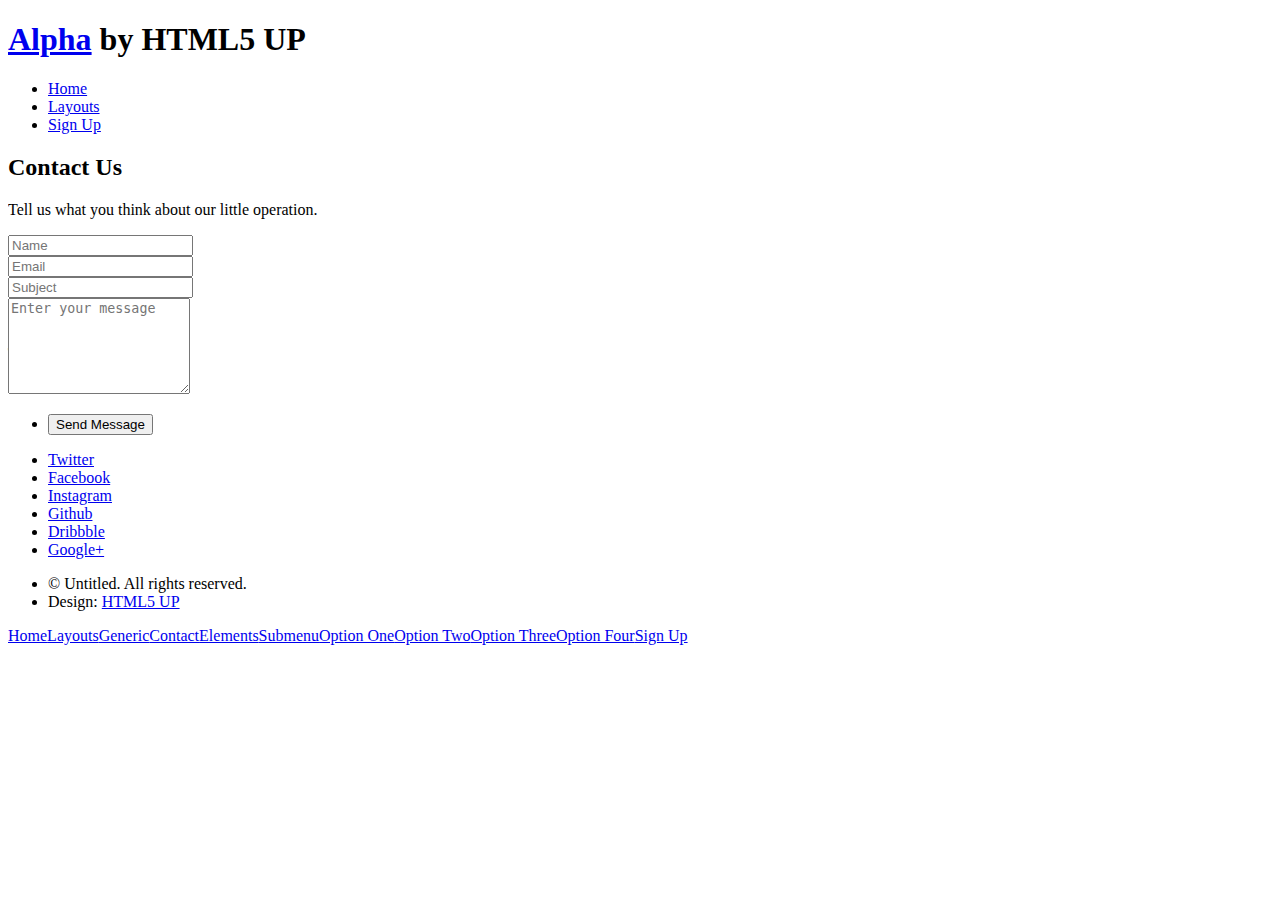
==== commit 2b8c5fc7: "primera etapa" ====
--- a/contact.html
+++ b/contact.html
@@ -1,103 +1,103 @@
-<!DOCTYPE HTML>
-<!--
-	Alpha by HTML5 UP
-	html5up.net | @ajlkn
-	Free for personal and commercial use under the CCA 3.0 license (html5up.net/license)
--->
-<html>
-	<head>
-		<title>Contact - Alpha by HTML5 UP</title>
-		<meta charset="utf-8" />
-		<meta name="viewport" content="width=device-width, initial-scale=1, user-scalable=no" />
-		<link rel="stylesheet" href="assets/css/main.css" />
-	</head>
-	<body class="is-preload">
-		<div id="page-wrapper">
-
-			<!-- Header -->
-				<header id="header">
-					<h1><a href="index.html">Alpha</a> by HTML5 UP</h1>
-					<nav id="nav">
-						<ul>
-							<li><a href="index.html">Home</a></li>
-							<li>
-								<a href="#" class="icon solid fa-angle-down">Layouts</a>
-								<ul>
-									<li><a href="generic.html">Generic</a></li>
-									<li><a href="contact.html">Contact</a></li>
-									<li><a href="elements.html">Elements</a></li>
-									<li>
-										<a href="#">Submenu</a>
-										<ul>
-											<li><a href="#">Option One</a></li>
-											<li><a href="#">Option Two</a></li>
-											<li><a href="#">Option Three</a></li>
-											<li><a href="#">Option Four</a></li>
-										</ul>
-									</li>
-								</ul>
-							</li>
-							<li><a href="#" class="button">Sign Up</a></li>
-						</ul>
-					</nav>
-				</header>
-
-			<!-- Main -->
-				<section id="main" class="container medium">
-					<header>
-						<h2>Contact Us</h2>
-						<p>Tell us what you think about our little operation.</p>
-					</header>
-					<div class="box">
-						<form method="post" action="#">
-							<div class="row gtr-50 gtr-uniform">
-								<div class="col-6 col-12-mobilep">
-									<input type="text" name="name" id="name" value="" placeholder="Name" />
-								</div>
-								<div class="col-6 col-12-mobilep">
-									<input type="email" name="email" id="email" value="" placeholder="Email" />
-								</div>
-								<div class="col-12">
-									<input type="text" name="subject" id="subject" value="" placeholder="Subject" />
-								</div>
-								<div class="col-12">
-									<textarea name="message" id="message" placeholder="Enter your message" rows="6"></textarea>
-								</div>
-								<div class="col-12">
-									<ul class="actions special">
-										<li><input type="submit" value="Send Message" /></li>
-									</ul>
-								</div>
-							</div>
-						</form>
-					</div>
-				</section>
-
-			<!-- Footer -->
-				<footer id="footer">
-					<ul class="icons">
-						<li><a href="#" class="icon brands fa-twitter"><span class="label">Twitter</span></a></li>
-						<li><a href="#" class="icon brands fa-facebook-f"><span class="label">Facebook</span></a></li>
-						<li><a href="#" class="icon brands fa-instagram"><span class="label">Instagram</span></a></li>
-						<li><a href="#" class="icon brands fa-github"><span class="label">Github</span></a></li>
-						<li><a href="#" class="icon brands fa-dribbble"><span class="label">Dribbble</span></a></li>
-						<li><a href="#" class="icon brands fa-google-plus"><span class="label">Google+</span></a></li>
-					</ul>
-					<ul class="copyright">
-						<li>&copy; Untitled. All rights reserved.</li><li>Design: <a href="http://html5up.net">HTML5 UP</a></li>
-					</ul>
-				</footer>
-
-		</div>
-
-		<!-- Scripts -->
-			<script src="assets/js/jquery.min.js"></script>
-			<script src="assets/js/jquery.dropotron.min.js"></script>
-			<script src="assets/js/jquery.scrollex.min.js"></script>
-			<script src="assets/js/browser.min.js"></script>
-			<script src="assets/js/breakpoints.min.js"></script>
-			<script src="assets/js/util.js"></script>
-			<script src="assets/js/main.js"></script>
-
-	</body>
+<!DOCTYPE HTML>
+<!--
+	Alpha by HTML5 UP
+	html5up.net | @ajlkn
+	Free for personal and commercial use under the CCA 3.0 license (html5up.net/license)
+-->
+<html>
+	<head>
+		<title>Contact - Alpha by HTML5 UP</title>
+		<meta charset="utf-8" />
+		<meta name="viewport" content="width=device-width, initial-scale=1, user-scalable=no" />
+		<link rel="stylesheet" href="assets/css/main.css" />
+	</head>
+	<body class="is-preload">
+		<div id="page-wrapper">
+
+			<!-- Header -->
+				<header id="header">
+					<h1><a href="index.html">Alpha</a> by HTML5 UP</h1>
+					<nav id="nav">
+						<ul>
+							<li><a href="index.html">Home</a></li>
+							<li>
+								<a href="#" class="icon solid fa-angle-down">Layouts</a>
+								<ul>
+									<li><a href="generic.html">Generic</a></li>
+									<li><a href="contact.html">Contact</a></li>
+									<li><a href="elements.html">Elements</a></li>
+									<li>
+										<a href="#">Submenu</a>
+										<ul>
+											<li><a href="#">Option One</a></li>
+											<li><a href="#">Option Two</a></li>
+											<li><a href="#">Option Three</a></li>
+											<li><a href="#">Option Four</a></li>
+										</ul>
+									</li>
+								</ul>
+							</li>
+							<li><a href="#" class="button">Sign Up</a></li>
+						</ul>
+					</nav>
+				</header>
+
+			<!-- Main -->
+				<section id="main" class="container medium">
+					<header>
+						<h2>Contact Us</h2>
+						<p>Tell us what you think about our little operation.</p>
+					</header>
+					<div class="box">
+						<form method="post" action="#">
+							<div class="row gtr-50 gtr-uniform">
+								<div class="col-6 col-12-mobilep">
+									<input type="text" name="name" id="name" value="" placeholder="Name" />
+								</div>
+								<div class="col-6 col-12-mobilep">
+									<input type="email" name="email" id="email" value="" placeholder="Email" />
+								</div>
+								<div class="col-12">
+									<input type="text" name="subject" id="subject" value="" placeholder="Subject" />
+								</div>
+								<div class="col-12">
+									<textarea name="message" id="message" placeholder="Enter your message" rows="6"></textarea>
+								</div>
+								<div class="col-12">
+									<ul class="actions special">
+										<li><input type="submit" value="Send Message" /></li>
+									</ul>
+								</div>
+							</div>
+						</form>
+					</div>
+				</section>
+
+			<!-- Footer -->
+				<footer id="footer">
+					<ul class="icons">
+						<li><a href="#" class="icon brands fa-twitter"><span class="label">Twitter</span></a></li>
+						<li><a href="#" class="icon brands fa-facebook-f"><span class="label">Facebook</span></a></li>
+						<li><a href="#" class="icon brands fa-instagram"><span class="label">Instagram</span></a></li>
+						<li><a href="#" class="icon brands fa-github"><span class="label">Github</span></a></li>
+						<li><a href="#" class="icon brands fa-dribbble"><span class="label">Dribbble</span></a></li>
+						<li><a href="#" class="icon brands fa-google-plus"><span class="label">Google+</span></a></li>
+					</ul>
+					<ul class="copyright">
+						<li>&copy; Untitled. All rights reserved.</li><li>Design: <a href="http://html5up.net">HTML5 UP</a></li>
+					</ul>
+				</footer>
+
+		</div>
+
+		<!-- Scripts -->
+			<script src="assets/js/jquery.min.js"></script>
+			<script src="assets/js/jquery.dropotron.min.js"></script>
+			<script src="assets/js/jquery.scrollex.min.js"></script>
+			<script src="assets/js/browser.min.js"></script>
+			<script src="assets/js/breakpoints.min.js"></script>
+			<script src="assets/js/util.js"></script>
+			<script src="assets/js/main.js"></script>
+
+	</body>
 </html>